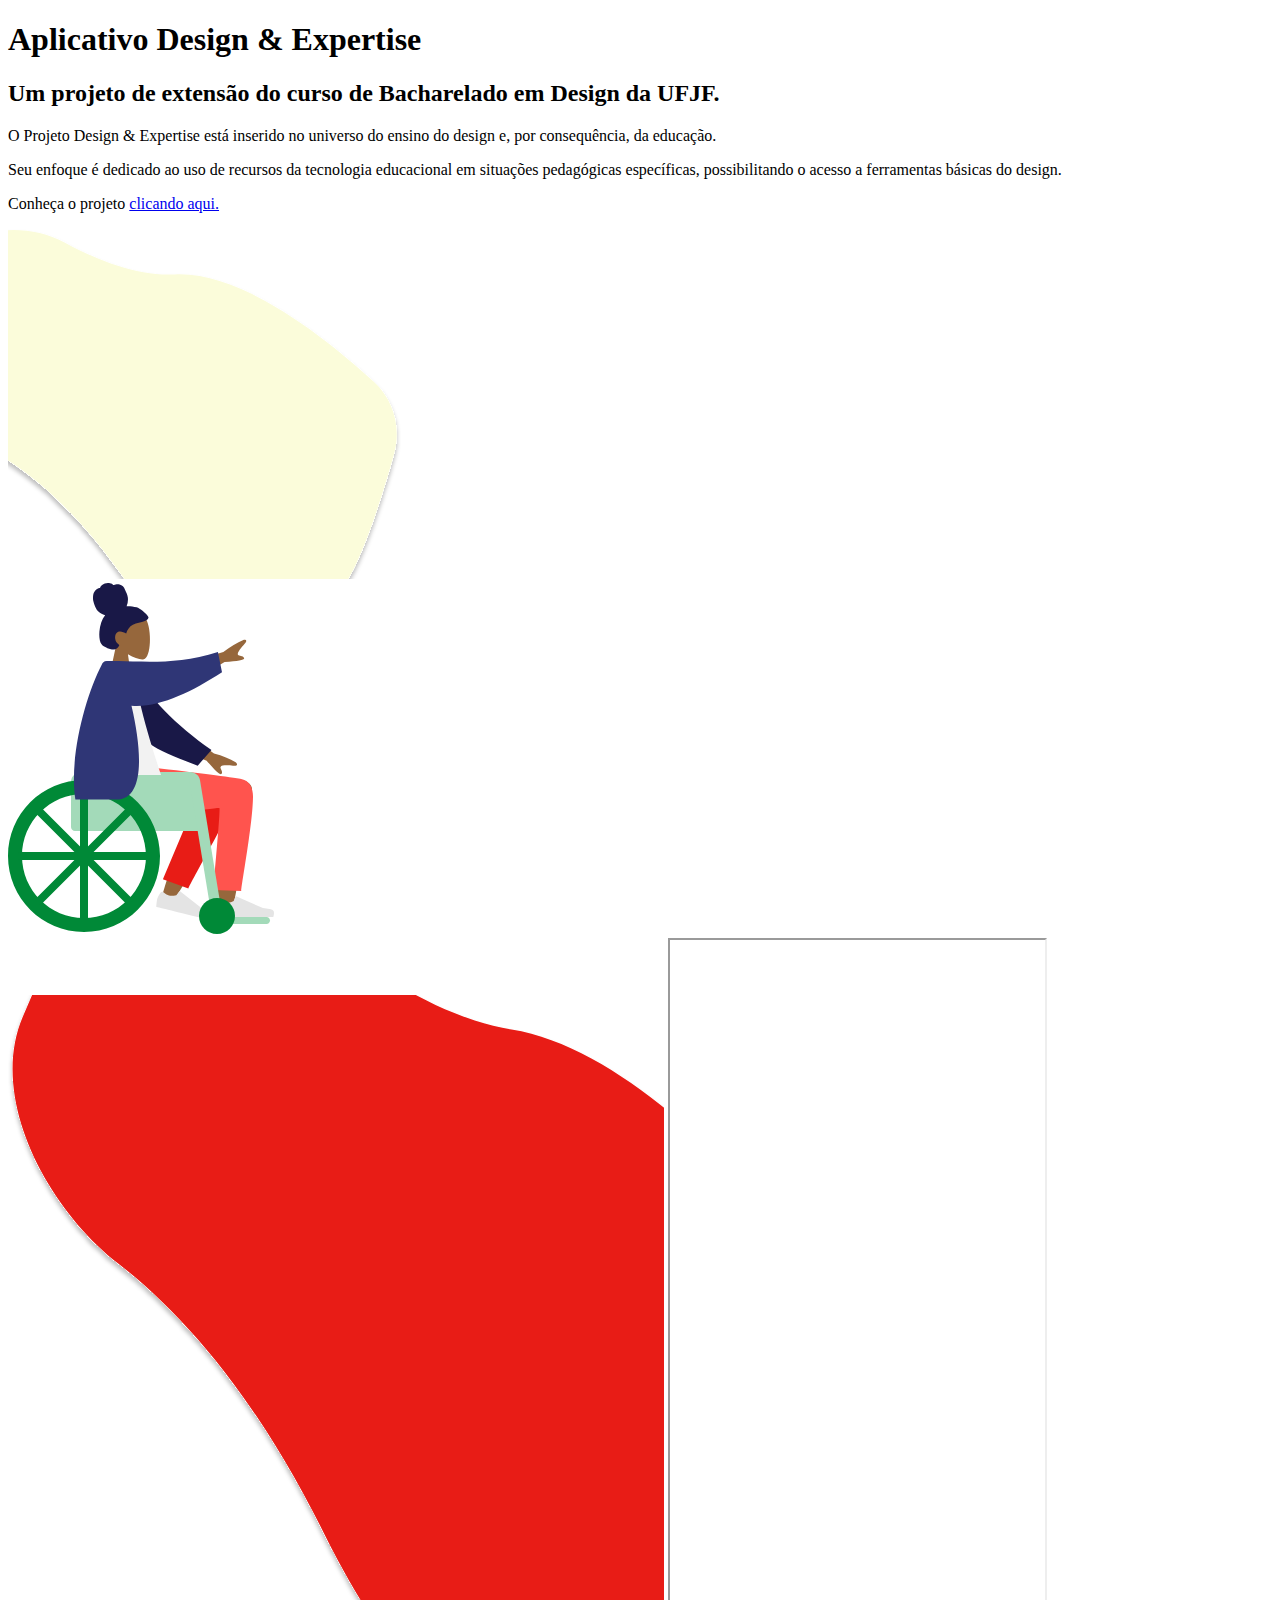
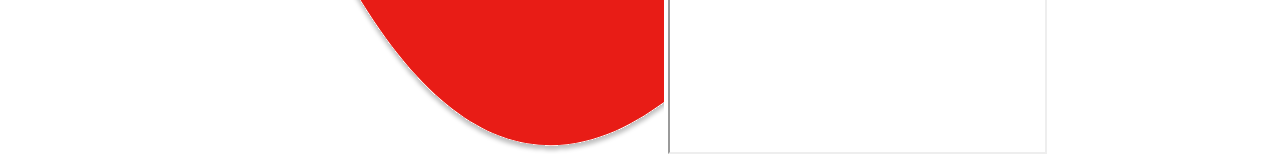
==== src/projetoExtensao/projetoExtensao.html @ 7f6fcf4c "paginacao" ====
<!DOCTYPE html>
<html lang="en">
  <head>
    <link rel="stylesheet" href="index.css" />
    <link rel="preconnect" href="https://fonts.googleapis.com" />
    <link rel="preconnect" href="https://fonts.gstatic.com" crossorigin />
    <link
      href="https://fonts.googleapis.com/css2?family=Signika+Negative:wght@400;500;700&display=swap"
      rel="stylesheet"
    />
    <meta charset="UTF-8" />
    <meta http-equiv="X-UA-Compatible" content="IE=edge" />
    <meta name="viewport" content="width=device-width, initial-scale=1.0" />
    <title>Portfólio</title>
  </head>
  <body>
    <div class="conteudo-principal">
      <div class="contextualizacao">
        <h1>Aplicativo Design & Expertise</h1>
        <h2 class="subtitulo night-blue" >
          Um projeto de extensão do curso de Bacharelado em Design da UFJF.
        </h2>
        <p class="night-blue">
          O Projeto Design & Expertise está inserido no universo do ensino do design e, por consequência, da educação.
        </p>
        <p class="night-blue">
          Seu enfoque é dedicado ao uso de recursos da tecnologia educacional em situações pedagógicas específicas, possibilitando o acesso a ferramentas básicas do design.
        </p>
        <p>
          Conheça o projeto <a class="link" href="https://www.ufjf.br/design/espacos/projetos-de-extensao/projeto-design-expertise/" target="_blank">clicando aqui.</a>
        </p>
      </div>
      <img class="organic smallorganic" src="./images/small-organic.svg" />
      <div>
        <img class="human" src="./images/human.svg" />
      </div>
      <img class="organic bigorganic" src="./images/big-organic.svg" />
        <iframe
          class="tela-do-app"
          width="375"
          height="812"
          src="https://www.figma.com/embed?embed_host=share&url=https%3A%2F%2Fwww.figma.com%2Fproto%2FjD01SwvmIIFjs6f6Qrk7kQ%2FApp-Design-%2526-Exp%3Fpage-id%3D0%253A1%26node-id%3D29%253A274%26viewport%3D46%252C232%252C0.2%26scaling%3Dscale-down%26starting-point-node-id%3D1%253A2"
          allowfullscreen
        ></iframe>
      </div>
    </div>
  </body>
</html>
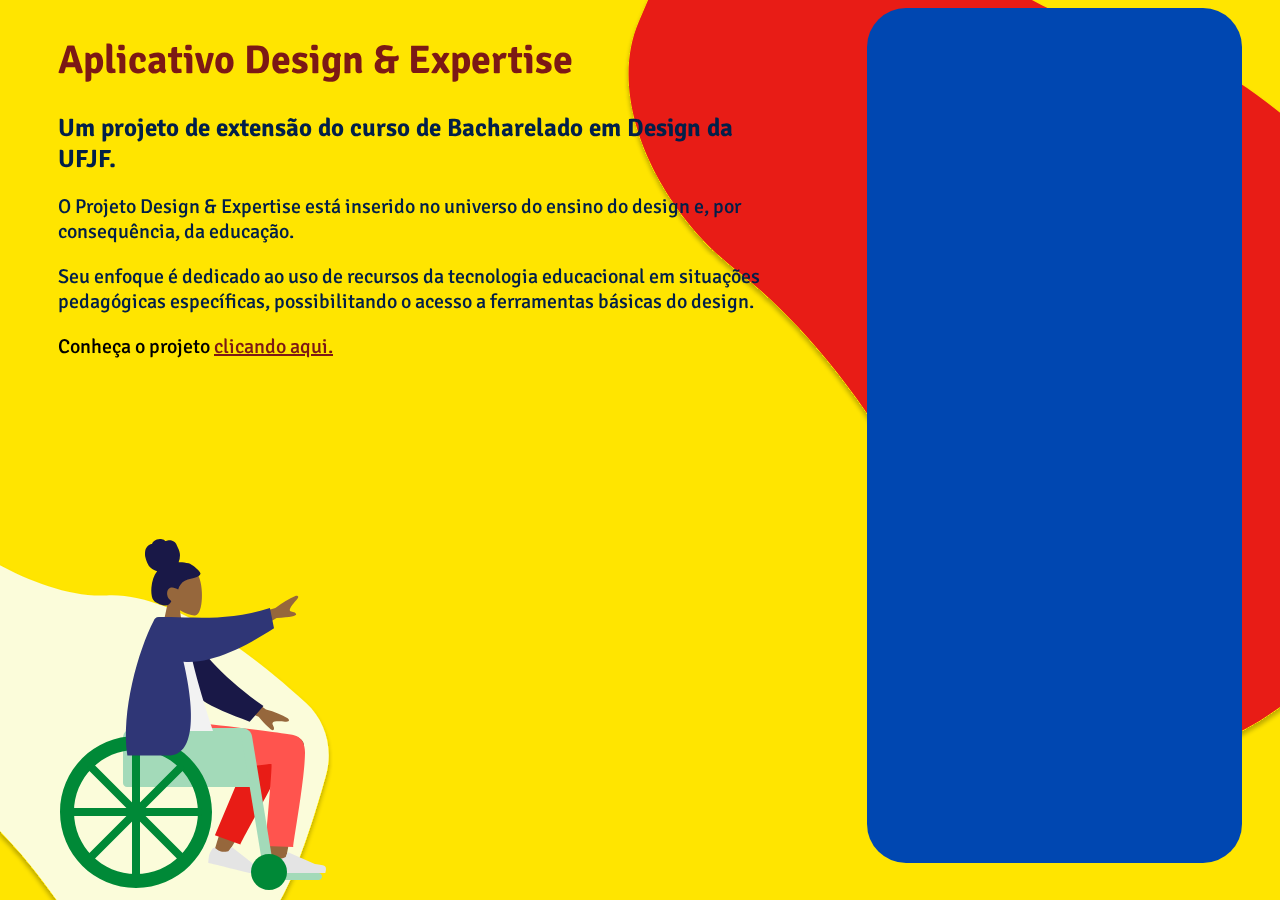
==== commit 6400c000: "alteração das páginas de uso" ====
--- a/src/projetoExtensao/projetoExtensao.html
+++ b/src/projetoExtensao/projetoExtensao.html
@@ -1,7 +1,7 @@
 <!DOCTYPE html>
 <html lang="en">
   <head>
-    <link rel="stylesheet" href="index.css" />
+    <link rel="stylesheet" href="./projetoExtensao.css" />
     <link rel="preconnect" href="https://fonts.googleapis.com" />
     <link rel="preconnect" href="https://fonts.gstatic.com" crossorigin />
     <link
--- a/src/projetoExtensao/projetoExtensao.css
+++ b/src/projetoExtensao/projetoExtensao.css
@@ -0,0 +1,75 @@
+* {
+    box-sizing: border-box;
+}
+
+body {
+    background-color: #FFE500;
+    font-family: 'signika negative';
+}
+span {
+    font-size: 23px;
+}
+h1 {
+    font-size: 40px;
+    color: #7C1915;
+}
+h2 {
+    font-size: 25px;
+}
+p {
+    font-size: 20px;
+    font-weight: 500;
+}
+.night-blue {
+    color: #021F49;
+}
+
+.link{
+    color: #7C1915;
+}
+
+.tela-do-app {
+    border: none;
+    background-color: #0047B1;
+    width: 375px;
+    height: 95vh;
+    border-radius: 39px;
+    margin-right: 30px;
+    margin-left: 30px;
+}
+
+.conteudo-principal {
+    display: flex;
+    justify-content: space-between;
+}
+.contextualizacao {
+    width: 60%;
+    padding-left: 50px;
+}
+.organic {
+    position: fixed;
+    z-index: -1;
+}
+.bigorganic {
+    right: 0;
+    top: 0;
+}
+.smallorganic {
+    left: -60px;
+    bottom: 0;
+}
+.human {
+    position: fixed;
+    left: 60px;
+    bottom: 10px;
+}
+
+@media screen and (max-width: 800px) {
+.human {
+    display: none;
+}
+.conteudo-principal {
+    display: flex;
+    flex-direction: column;
+}
+}